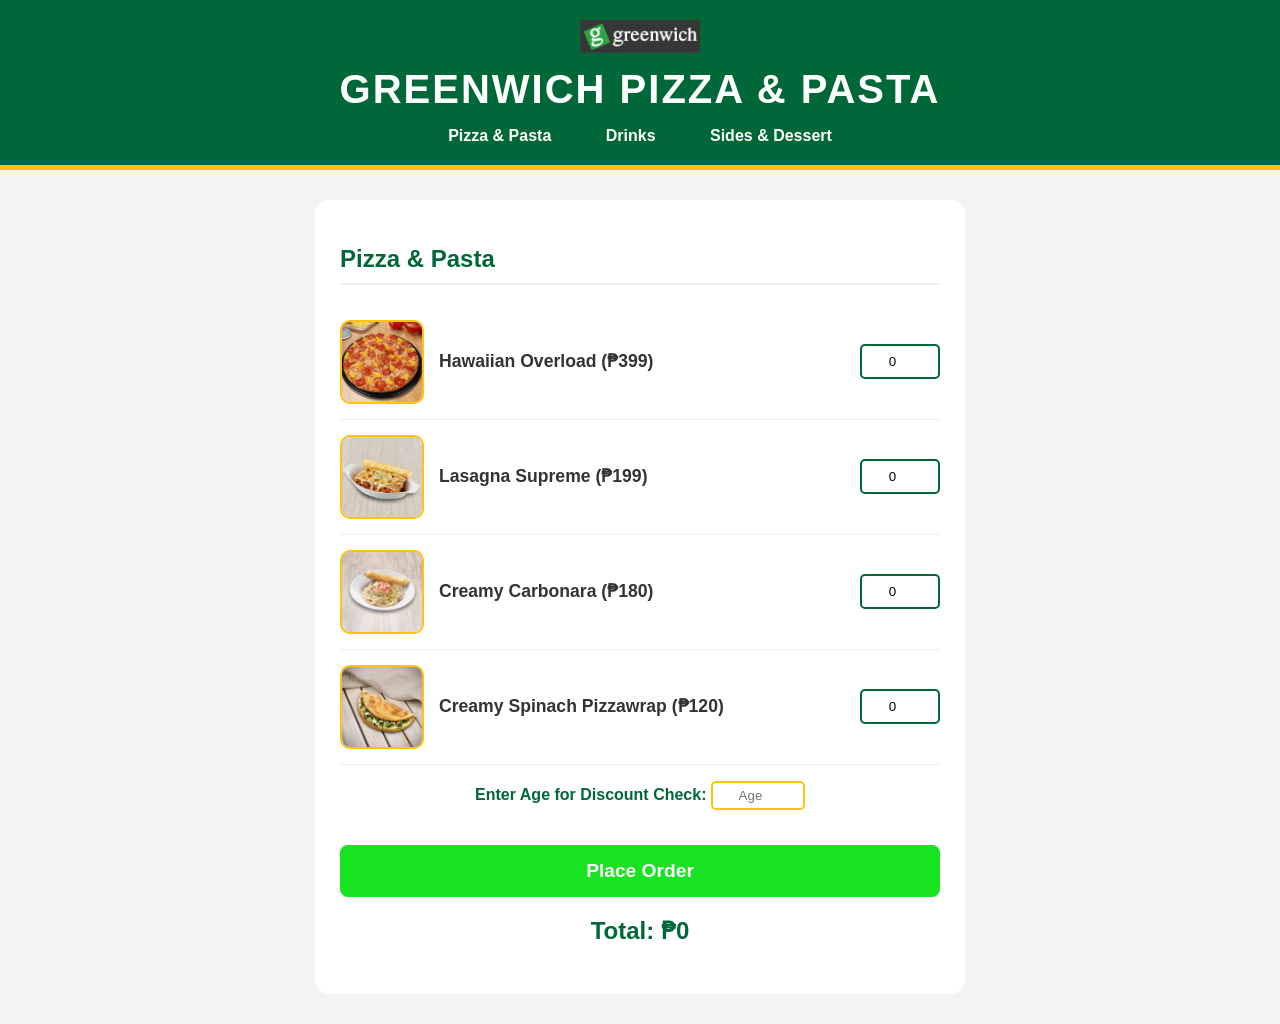
==== index.html @ c17307cb "Add files via upload" ====
<!doctype html>
<html lang="en">
  <head>
    <meta charset="UTF-8" />
    <meta name="viewport" content="width=device-width, initial-scale=1.0" />

    <title>Greenwich - Barkada Pizza & Pasta</title>

    <link rel="stylesheet" href="style.css" />
  </head>
  
  <div id="imageModal" class="modal" onclick="closeModal()">
    <span class="close">&times;</span>
    <img class="modal-content" id="imgFull">
    <div id="caption"></div>
</div>

  <body>
    <header>
      <img src="GreenwichLogo.jpg" alt="Greenwich Logo" class="logo" />
      <h1>Greenwich Pizza & Pasta</h1>
      <nav>
        <a href="index.html">Pizza & Pasta</a>
        <a href="drinks.html">Drinks</a>
        <a href="dessert.html">Sides & Dessert</a>
      </nav>
    </header>

    <section class="menu">
      <h2>Pizza & Pasta</h2>

      <div class="item">
        <img src="hawaiian-overload-lifestyle.webp" class="food-img" onclick="openModal(this)"/>
        <span>Hawaiian Overload (₱399)</span>
        <input type="number" id="pizzaQty" min="0" value="0" />
      </div>

      <div class="item">
        <img src="lasagna-supreme-solo-lift.webp" class="food-img" onclick="openModal(this)"/>
        <span>Lasagna Supreme (₱199)</span>
        <input type="number" id="lasagnaQty" min="0" value="0" />
      </div>

      <div class="item">
        <img src="creamy-carbonara-solo.webp" class="food-img" onclick="openModal(this)"/>
        <span>Creamy Carbonara (₱180)</span>
        <input type="number" id="carbonaraQty" min="0" value="0" />
      </div>

      <div class="item">
        <img src="creamy-spinach-pizzawrap-thumbnail.webp" class="food-img" onclick="openModal(this)"/>
        <span>Creamy Spinach Pizzawrap (₱120)</span>
        <input type="number" id="chickenQty" min="0" value="0" />
      </div>

<div class="age-section" style="margin-bottom: 15px; text-align: center;">
  
    <p></p>
    <label for="userAge" style="font-weight: bold; color: #006838;">Enter Age for Discount Check:</label>
    <input type="number" id="userAge" placeholder="Age" min="1" style="width: 80px; padding: 5px; border: 2px solid #ffc20e; border-radius: 5px;">
    
</div>
      <button onclick="computeGreenwichOrder()">Place Order</button>
      <div id="totalMain"><h3>Total: ₱0</h3></div>
    </section>

    <script src="script.js"></script>
  </body>
</html>
---- style.css ----
/* Greenwich Theme Colors:
    Green: #006838
    Red: #e31837
    Yellow/Gold: #ffc20e
*/

body {
    font-family: 'Segoe UI', Tahoma, Geneva, Verdana, sans-serif;
    background-color: #f4f4f4; /* Light grey background to make the menu pop */
    margin: 0;
    padding: 0;
    color: #333;
}

header {
    background-color: #006838; /* Signature Greenwich Green */
    color: white;
    padding: 20px;
    text-align: center;
    border-bottom: 5px solid #ffc20e; /* Yellow accent line */
}

h1 {
    margin: 0;
    font-size: 2.5rem;
    text-transform: uppercase;
    letter-spacing: 2px;
}

nav {
    margin-top: 15px;
}

nav a {
    color: white;
    text-decoration: none;
    margin: 0 15px;
    font-weight: bold;
    padding: 5px 10px;
    transition: 0.3s;
}

nav a:hover {
    background-color: #e31837; /* Turns Red on hover */
    border-radius: 5px;
}

.menu {
    max-width: 600px;
    margin: 30px auto;
    background: white;
    padding: 25px;
    border-radius: 15px;
    
   
}

h2 {
    color: #006838;
    border-bottom: 2px solid #eee;
    padding-bottom: 10px;
}

.item {
    display: flex;
    justify-content: space-between;
    align-items: center;
    padding: 15px 0;
    border-bottom: 1px solid #f0f0f0;
}

.item span {
    font-size: 1.1rem;
    font-weight: 600;
}

input[type="number"] {
    width: 60px;
    padding: 8px;
    border: 2px solid #006838;
    border-radius: 5px;
    text-align: center;
}

button {
    width: 100%;
    background-color: #18e322; /* Greenwich Red */
    color: white;
    border: none;
    padding: 15px;
    font-size: 1.2rem;
    font-weight: bold;
    border-radius: 8px;
    cursor: pointer;
    margin-top: 20px;
    transition: background 0.3s ease;
}

button:hover {
    background-color: #b3122b; /* Darker red on click */
}

h3 {
    text-align: center;
    margin-top: 20px;
    color: #006838;
    font-size: 1.5rem;
}

#totalMain {
    color: #18e322; /* Total price stands out in Red */
}
/* Logo Styling */
.logo {
    width: 120px; /* Adjust size as needed */
    height: auto;
    margin-bottom: 10px;
}

/* Food Image Styling */
.food-img {
    width: 80px;  /* Small thumbnail size */
    height: 80px;
    object-fit: cover; /* Prevents stretching */
    border-radius: 10px;
    margin-right: 15px;
    border: 2px solid #ffc20e; /* Yellow border to match theme */
    transition: transform 0.3s ease, box-shadow 0.3s ease;
    cursor: pointer;
}
.food-img:hover {
    /* Zooms the image by 20% */
    transform: scale(1.2); 
    
    /* Adds a slight glow/shadow for a "lifted" effect */
    box-shadow: 0 5px 15px rgba(0,0,0,0.3);
    
    /* Keeps the image on top of other elements while zooming */
    z-index: 10;
    position: relative;
}
/* Adjust the .item to align image and text horizontally */
.item {
    display: flex;
    justify-content: flex-start; /* Align everything to the left */
    align-items: center;
    padding: 15px 0;
    border-bottom: 1px solid #f0f0f0;
    transition: background-color 0.2s ease;
}
.item:hover {
    background-color: #fffdf5; /* Very light yellow tint on hover */
}

.item span {
    flex-grow: 1; /* Pushes the input field to the far right */
    font-size: 1.1rem;
    font-weight: 600;
}

/* The Modal (background) */
.modal {
    display: none; /* Hidden by default */
    position: fixed;
    z-index: 1000;
    padding-top: 100px;
    left: 0;
    top: 0;
    width: 100%;
    height: 100%;
    background-color: rgba(0,0,0,0.9); /* Black w/ opacity */
}

/* Modal Content (The Image) */
.modal-content {
    margin: auto;
    display: block;
    width: 80%;
    max-width: 500px;
    border-radius: 15px;
    border: 5px solid #ffc20e; /* Greenwich Yellow border */
    animation: zoomIn 0.3s;
}

/* Caption Text */
#caption {
    margin: auto;
    display: block;
    width: 80%;
    text-align: center;
    color: white;
    padding: 10px 0;
    font-size: 1.5rem;
    font-weight: bold;
}

/* Close Button */
.close {
    position: absolute;
    top: 15px;
    right: 35px;
    color: #f1f1f1;
    font-size: 40px;
    font-weight: bold;
    cursor: pointer;
}

/* Zoom Animation */
@keyframes zoomIn {
    from {transform: scale(0)}
    to {transform: scale(1)}
}

.receipt-body {
    text-align: left;
    font-family: 'Courier New', Courier, monospace; /* Makes it look like a real receipt */
    padding: 10px;
    background-color: #fafafa;
    border: 1px solid #ddd;
}

.receipt-body p {
    margin: 5px 0;
    display: flex;
    justify-content: space-between;
}

.receipt-body h3 {
    border-top: 2px solid #333;
    padding-top: 10px;
    display: flex;
    justify-content: space-between;
}
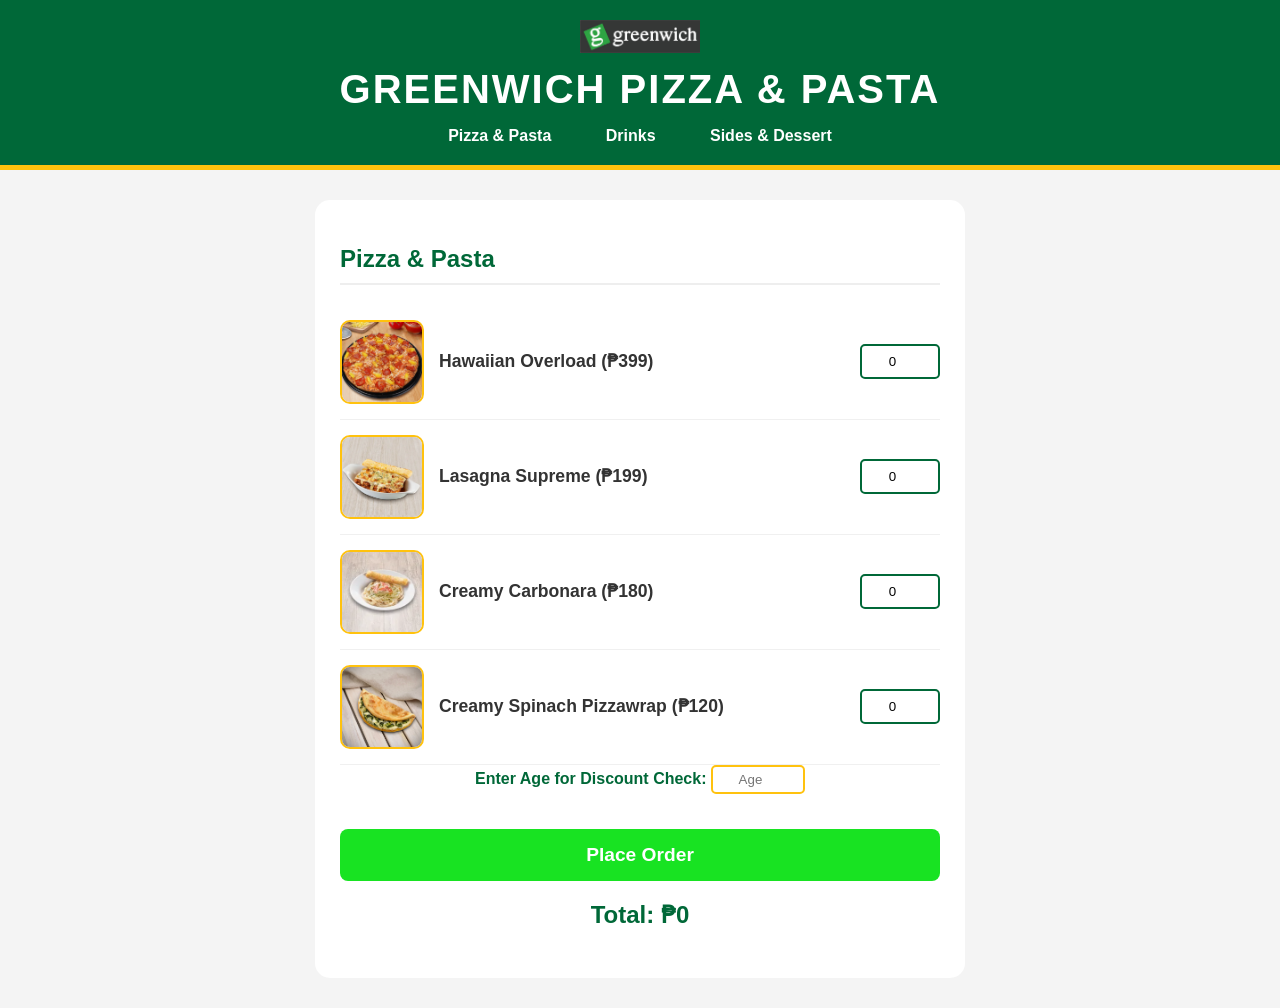
==== commit 489dfe47: "Update index.html" ====
--- a/index.html
+++ b/index.html
@@ -54,8 +54,6 @@
       </div>
 
 <div class="age-section" style="margin-bottom: 15px; text-align: center;">
-  
-    <p></p>
     <label for="userAge" style="font-weight: bold; color: #006838;">Enter Age for Discount Check:</label>
     <input type="number" id="userAge" placeholder="Age" min="1" style="width: 80px; padding: 5px; border: 2px solid #ffc20e; border-radius: 5px;">
     
@@ -67,3 +65,4 @@
     <script src="script.js"></script>
   </body>
 </html>
+
